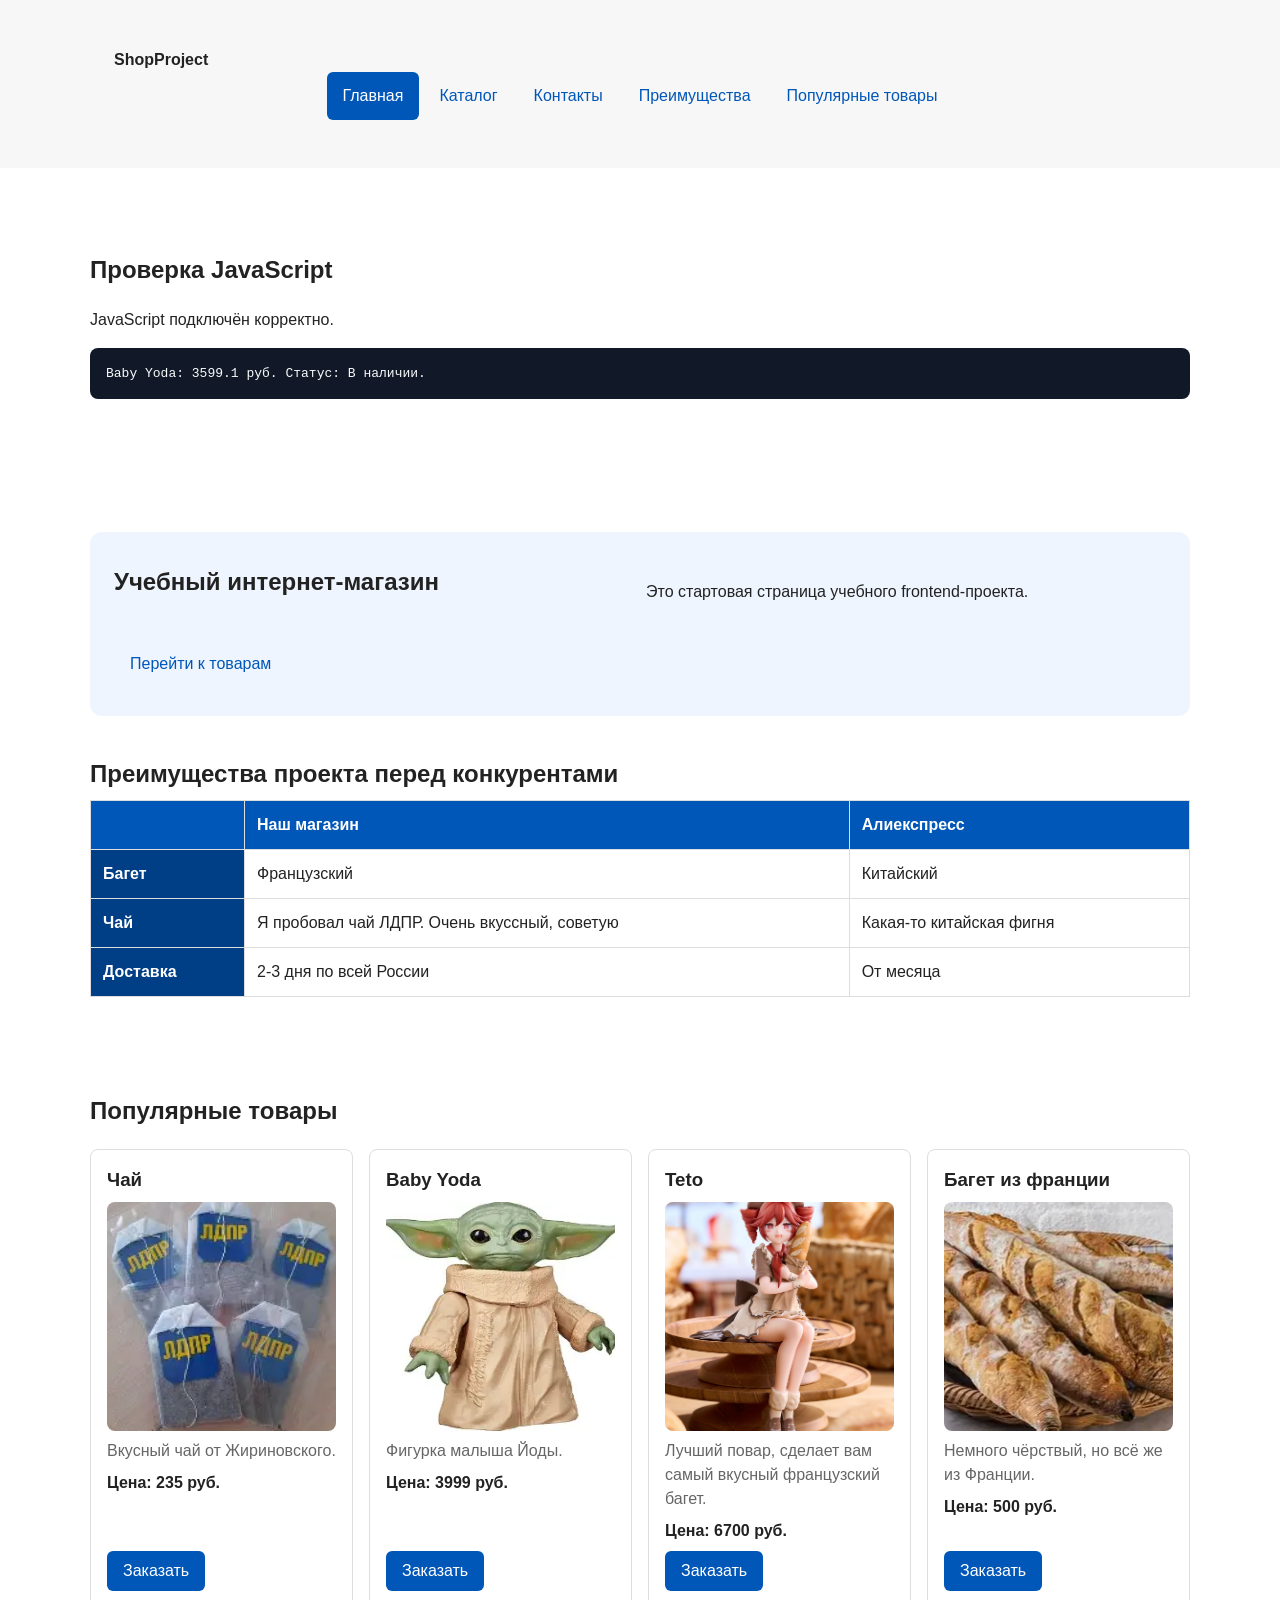
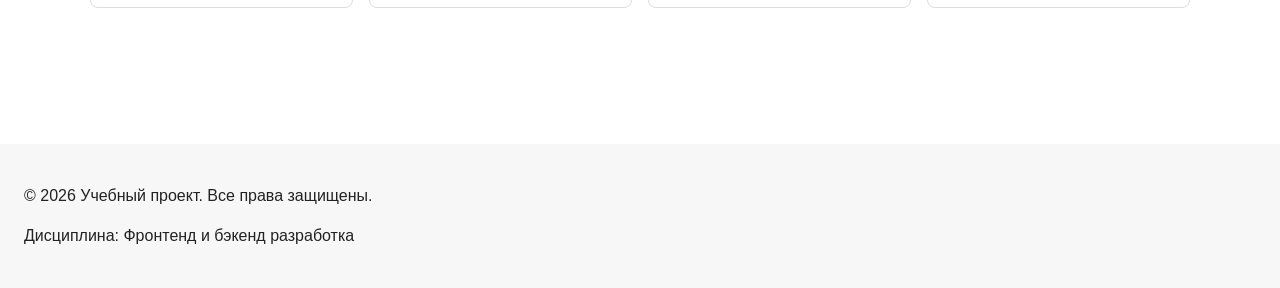
==== index.html @ 4adb5314 "feat: add JavaScript basics to shop project" ====
<!DOCTYPE html>
<html lang="ru">
<head>
  <meta charset="UTF-8">
  <meta name="viewport" content="width=device-width, initial-scale=1.0">
  <meta property="og:type" content="website">
  <meta property="og:title" content="Учебный интернет-магазин">
  <meta property="og:description" content="Учебный frontend-проект интернет-магазина.">
  <meta property="og:image" content="https://needmorecoffee2.github.io/kr1-html-css-shop/images/preview.jpg">
  <title>Каталог товаров</title>
  <link rel="stylesheet" href="css/style.css">
  <link rel="stylesheet" href="css/responsive.css">
  <script src="js/data.js" defer></script>
  <script src="js/main.js" defer></script>
</head>
<body>
  <a class="skip-link" href="#main">Перейти к основному содержимому</a>

  <header class="site-header">
    <div class="site-header__inner">
      <a class="site-header__logo" href="index.html">ShopProject</a>

      <nav class="site-nav" aria-label="Основная навигация">
        <ul class="site-nav__list">
          <li class="site-nav__item">
            <a class="site-nav__link site-nav__link--active" href="index.html">
              Главная
            </a>
          </li>
          <li class="site-nav__item">
            <a class="site-nav__link" href="catalog.html">Каталог</a>
          </li>
          <li class="site-nav__item">
            <a class="site-nav__link" href="contacts.html">Контакты</a>
          </li>
          <li class="site-nav__item">
            <a class="site-nav__link" href="index.html#advantages">Преимущества</a>
          </li>
          <li class="site-nav__item">
            <a class="site-nav__link" href="index.html#popular">
              Популярные товары
            </a>
          </li>
        </ul>
      </nav>
    </div>
  </header>

  <section class="section js-check" aria-labelledby="js-check-title">
  <h2 id="js-check-title">Проверка JavaScript</h2>
  <p class="js-message">JavaScript пока не выполнился.</p>
  <pre class="product-output"></pre>
  </section>

  <main id="main">
    <section class="hero">
      <h1 class="section__title">Учебный интернет-магазин</h1>
      <p>
        Это стартовая страница учебного frontend-проекта.
      </p>
      <a class="button" href="#popular">Перейти к товарам</a>
    </section>

    <div class="table-wrapper">
      <table class="table" id="advantages">
        <caption class="table__caption">Преимущества проекта перед конкурентами</caption>

        <thead>
          <tr>
            <th class="table__head-th" scope="col"></th>
            <th class="table__head-th" scope="col">Наш магазин</th>
            <th class="table__head-th" scope="col">Алиекспресс</th>
          </tr>

          <tbody>
            <tr class="table__body-tr">
              <th class="table__body-th" scope="row">Багет</th>
              <td class="table__td">Французский</td>
              <td class="table__td">Китайский</td>
            </tr>
            <tr class="table__body-tr">
              <th class="table__body-th" scope="row">Чай</th>
              <td class="table__td">Я пробовал чай ЛДПР. Очень вкуссный, советую</td>
              <td class="table__td">Какая-то китайская фигня</td>
            </tr>
            <tr class="table__body-tr">
              <th class="table__body-th" scope="row">Доставка</th>
              <td class="table__td">2-3 дня по всей России</td>
              <td class="table__td">От месяца</td>
            </tr>
          </tbody>
        </thead>
      </table>
    </div>

    <section class="section" id="popular">
      <h2 class="section__title">Популярные товары</h2>

      <div class="products-grid">
        <article class="product-card">
          <h3 class="product-card__title">Чай</h3>
          <img class="product-card__img" src="images/tea.webp" alt="Чай">
          <p class="product-card__description">Вкусный чай от Жириновского.</p>
          <p class="product-card__price">Цена: 235 руб.</p>
          <a class="button button--primary product-card__button" type="button" href="product.html?id=3" data-product="3">Заказать</a>
        </article>

        <article class="product-card">
          <h3 class="product-card__title">Baby Yoda</h3>
          <img class="product-card__img" src="images/BY.webp" alt="Йода">
          <p class="product-card__description">Фигурка малыша Йоды.</p>
          <p class="product-card__price">Цена: 3999 руб.</p>
          <a class="button button--primary product-card__button" type="button" href="product.html?id=1" data-product="1">Заказать</a>
        </article>

        <article class="product-card">
          <h3 class="product-card__title">Teto</h3>
          <img class="product-card__img" src="images/Banner.webp" alt="Teto">
          <p class="product-card__description">Лучший повар, сделает вам самый вкусный французский багет.</p>
          <p class="product-card__price">Цена: 6700 руб.</p>
          <a class="button button--primary product-card__button" type="button" href="product.html?id=5" data-product="5">Заказать</a>
        </article>

        <article class="product-card">
          <h3 class="product-card__title">Багет из франции</h3>
          <img class="product-card__img" src="images/France.webp" alt="Чай">
          <p class="product-card__description">Немного чёрствый, но всё же из Франции.</p>
          <p class="product-card__price">Цена: 500 руб.</p>
          <a class="button button--primary product-card__button" type="button" href="product.html?id=6" data-product="6">Заказать</a>
        </article>
      </div>
    </section>

    <!-- <aside class="aside-info">
      <h2>Информация для студентов</h2>
      <p>
        На следующих практических занятиях этот проект будет расширяться:
        появятся формы, модальное окно, дополнительные страницы, Flex/Grid,
        БЭМ-структура и адаптивная версия сайта.
      </p>
    </aside> -->
  </main>

  <footer>
    <p>&copy; 2026 Учебный проект. Все права защищены.</p>
    <p>Дисциплина: Фронтенд и бэкенд разработка</p>
  </footer>
</body>
</html>
---- css/style.css ----
/* ===============================
   1. Переменные проекта
   =============================== */
:root {
  /* Основные цвета проекта */
  --color-bg: #ffffff;
  --color-text: #222222;
  --color-muted: #666666;
  --color-primary: #0057b8;
  --color-primary-dark: #003f86;
  --color-border: #dddddd;
  --color-surface: #f7f7f7;
  --color-surface-accent: #eef5ff;
  --color-danger: #b00020;
  --color-success: #168a2f;
  --color-success-bg: #eefaf0;
  --color-white: #ffffff;
  --color-gray: #d0cccc;

  /* Отступы */
  --space-xs: 4px;
  --space-sm: 8px;
  --space-md: 16px;
  --space-lg: 24px;
  --space-xl: 32px;

  /* Скругления */
  --radius-sm: 6px;
  --radius-md: 8px;
  --radius-lg: 12px;

  /* Размеры */
  --container-width: 1100px;
  --min-img-width: 200px;
  --max-img-width: 400px;
}
/* ===============================
   2. Базовые стили
   =============================== */
* {
  box-sizing: border-box;
}

html {
  scroll-behavior: smooth;
}

:target {
  outline: 2px dashed var(--color-primary);
  outline-offset: 4px;
}

body {
  margin: 0;
  font-family: Arial, sans-serif;
  line-height: 1.5;
  color: var(--color-text);
  background-color: var(--color-bg);
}

header,
main,
footer {
  padding: var(--space-lg);
}

header {
  background-color: var(--color-surface);
}

footer {
  background-color: var(--color-surface);
}

.site-header {
  background-color: var(--color-surface);
}

.site-header__inner {
  max-width: var(--container-width);
  margin: 0 auto;
  padding: var(--space-lg);
}

.site-header__logo {
  font-weight: 700;
  color: var(--color-text);
  text-decoration: none;
}

.site-nav__list {
  display: flex;
  flex-wrap: wrap;
  justify-content: center;
  align-items: center;
  gap: var(--space-md);
  padding: 0;
  margin: var(--space-md) 0 0;
  list-style: none;
}

/* .site-nav__item {
  margin-bottom: var(--space-sm);
} */

/*
  Оформляем ссылки меню.
*/
.site-nav__link {
  display: inline-block;
  padding: var(--space-sm) var(--space-md);
  color: var(--color-primary);
  text-decoration: none;
  border-radius: var(--radius-sm);
}

.site-nav__link:hover {
  color: var(--color-white);
  background-color: var(--color-primary);
}

.site-nav__link:focus-visible {
  outline: 2px solid var(--color-primary);
  outline-offset: 3px;
}

.site-nav__link--active {
  color: var(--color-white);
  background-color: var(--color-primary);
}
/* ===============================
   3. Общие элементы интерфейса
   =============================== */
a {
  color: var(--color-primary);
}

a:hover {
  color: var(--color-primary-dark);
}

a:focus-visible {
  outline: 2px solid var(--color-primary);
  outline-offset: 3px;
}

/*
  Пока это обычная ссылка, но визуально она оформляется как кнопка.
*/
.button {
  display: inline-block;
  padding: var(--space-sm) var(--space-md);
  border: none;
  border-radius: var(--radius-sm);
  font: inherit;
  text-decoration: none;
  cursor: pointer;
}

.button--primary {
  color: var(--color-white);
  background-color: var(--color-primary);
}

.button--primary:hover {
  color: var(--color-bg);
  background-color: var(--color-primary-dark);
}

.button--secondary {
  color: var(--color-primary);
  background-color: transparent;
  border: 1px solid var(--color-primary);
}

.button--secondary:hover {
  color: var(--color-white);
  background-color: var(--color-primary);
}

.button:focus-visible {
  outline: 2px solid var(--color-primary);
  outline-offset: 3px;
}

.button:disabled, .button--disabled {
  opacity: 0.6;
  cursor: not-allowed;
}
/* ===============================
   4. Компоненты страницы
   =============================== */
.hero {
  max-width: var(--container-width);
  margin: 0 auto var(--space-xl);
  padding: var(--space-xl) var(--space-lg);
  background-color: var(--color-surface-accent);
  border-radius: var(--radius-lg);
}

.table {
  width: var(--container-width);
  margin: 0 auto var(--space-xl);
  border-collapse: collapse;
  background-color: var(--color-bg);
  border-radius: var(--radius-md);
}

.table__caption {
  caption-side: top;
  text-align: left;
  font-weight: 700;
  font-size: 24px;
  padding: var(--space-sm) 0;
  color: var(--color-text);
}

.table__th,
.table__td {
  padding: var(--space-sm) var(--space-md);
  border-bottom-width: 1px;
  border-bottom-style: solid;
  border-bottom-color: var(--color-border);
  text-align: left;
  vertical-align: middle;
}

.table__head-th {
  background-color: var(--color-primary);
  color: var(--color-bg);
}

.table__body-th {
  background-color: var(--color-primary-dark);
  color: var(--color-bg);
}

.table__body-tr:hover {
  background-color: var(--color-gray);
}

.section {
  max-width: var(--container-width);
  margin: 0 auto var(--space-xl);
}

.section__title {
  margin-top: 0;
}

.catalog-layout {
  max-width: var(--container-width);
  margin: 0 auto var(--space-xl);
  display: grid;
  /* grid-template-columns: 260px 1fr; */
  /* grid-template-areas: "filters products"; */
  gap: var(--space-lg);
}

.catalog-filters {
  /* grid-area: filters; */
  padding: var(--space-md);
  border: 1px solid var(--color-border);
  border-radius: var(--radius-md);
  background-color: var(--color-surface);
}

/* .catalog-products {
  grid-area: products;
} */

.card-all-list {
  width: 100%;
  /* width: 600px; */
  display: flex;
  flex-direction: column;
  /* margin: var(--space-md) auto; */
  gap: var(--space-xs);
  padding: var(--space-xs);
  border: none;
  border-radius: var(--radius-xs);
  /* background-color: var(--color-gray); */
}

.card-all-list__aside {
  width: 60%;
  /* width: var(--container-width); */
  /* font-size: 0; */
  /* overflow-x: auto;
  overflow-y: auto; */
  display: flex;
  flex-direction: column;
  margin: auto;
  gap: var(--space-sm);
  padding: var(--space-sm);
  border: var(--color-bg);
  border-radius: var(--radius-sm);
  background-color: var(--color-bg);
}

.card-all-list__img {
  /* width: 300px; */
  min-width: var(--min-img-width);
  max-width: var(--max-img-width);
  margin: 0 auto;
}

.card-all-list__text-item {
text-align: center;
width: 100%;
}

.card-all-list__button {
  margin: 0 auto;
}

.card-all-list__input {
  width: 50%;
  margin: auto;
}

.question-form__item {
  width: 50%;
  margin: 0 auto;
}

.title {
  display: flex;
  justify-content: center;
  margin-bottom: var(--space-sm);
}

/* .products-grid {
  display: grid; */
  /* grid-template-columns: repeat(3, 1fr); */
  /* gap: var(--space-lg);
} */

.product-card {
  display: flex;
  flex-direction: column;
  gap: var(--space-sm);
  margin-bottom: var(--space-md);
  padding: var(--space-md);
  border: 1px solid var(--color-border);
  border-radius: var(--radius-md);
  background-color: var(--color-bg);
}

.product-card:hover {
  border-color: var(--color-primary);
}

.product-card--featured {
  border-color: var(--color-primary);
}

.product-card--discount {
  border-color: var(--color-danger);
}

/* .product-card__img {
  width: var(--min-img-width); */
  /* height: var(--min-img-width); */
/* } */

.product-card__title {
  margin: 0;
  color: var(--color-text);
}

.product-card__description {
  margin: 0;
  color: var(--color-muted);
}

.product-card__price {
  margin: 0;
  font-weight: 700;
}

.product-card--discount .product-card__price {
  color: var(--color-danger);
}

.product-card__button {
  margin-top: auto;
  align-self: flex-start;
}

.aside-info {
  max-width: var(--container-width);
  margin: 0 auto var(--space-xl);
  padding: var(--space-md);
  border-left: 4px solid var(--color-primary);
  background-color: var(--color-surface);
}

.general-aside {
  display: flex;
  flex-direction: column;
  align-items: center;
  justify-content: center;
  max-width: var(--container-width);
  margin: 0 auto var(--space-xl);
  gap: var(--space-md);
}

.general-div {
  /* width: 100%;
  display: flex; */
  /* justify-content: center; */
  display: flex;
  flex-direction: column;
  justify-content: center;
  gap: var(--space-sm);
  margin-bottom: var(--space-md);
  padding: var(--space-md);
}

.general-aside__img {
  min-width: var(--min-img-width);
  max-width: var(--max-img-width);
}

.general-aside__small {
  color: var(--color-muted);

}

.breadcrumbs {
  max-width: var(--container-width);
  margin: 0 auto var(--space-md);
  font-size: 14px;
  color: var(--color-muted);
}

.breadcrumbs__link {
  color: var(--color-primary);
}

.breadcrumbs__link-not-first {
  color: var(--color-primary);
}

.breadcrumbs__link-not-first::before {
  content: " / ";
  color: var(--color-muted);
}

.breadcrumbs__current::before {
  content: " / ";
  color: var(--color-muted);
}

.filters-form {
  display: grid;
  gap: var(--space-md);
}

.filters-form__fieldset {
  margin: 0;
  padding: var(--space-md);
  border: 1px solid var(--color-border);
  border-radius: var(--radius-sm);
}

.filters-form__legend {
  font-weight: 700;
}

.filters-form__label {
  display: block;
  margin-bottom: var(--space-sm);
}

.filters-form__input[type="number"] {
  width: 100%;
  padding: 8px 10px;
  border: 1px solid var(--color-border);
  border-radius: var(--radius-sm);
  font: inherit;
}
/* ===============================
   5. Форма и модальное окно
   =============================== */
/* .order-dialog {
  width: min(100% - 32px, 560px);
  padding: var(--space-lg);
  border: none;
  border-radius: var(--radius-lg);
}

.order-dialog::backdrop {
  background-color: rgba(0, 0, 0, 0.5);
} */

.order-dialog__title {
  margin-top: 0;
}

.order-form__field {
  margin-bottom: var(--space-md);
}

.order-form__label {
  display: block;
  margin-bottom: var(--space-xs);
}

.order-form__labelcheckbox {
  display: flex;
  gap: var(--space-xs);
  margin-bottom: var(--space-xs);
}

.order-form__input,
.order-form__select,
.order-form__textarea {
  width: 100%;
  padding: 10px 12px;
  border: 1px solid var(--color-border);
  border-radius: var(--radius-sm);
  font: inherit;
}

.order-form__input:hover,
.order-form__select:hover,
.order-form__textarea:hover {
  border-color: var(--color-primary);
}

.order-form__input:focus-visible,
.order-form__select:focus-visible,
.order-form__textarea:focus-visible {
  outline: 2px solid var(--color-primary);
  outline-offset: 3px;
}

.order-form__actions {
  display: flex;
  gap: var(--space-md);
  margin-top: var(--space-lg);
}

.order-form__small {
  display: block;
  margin-top: var(--space-xs);
  color: var(--color-muted);
}

/* .order-form__input[type="checkbox"] {
  width: auto;
} */



/* ///////////////////////////////////////////////////////////////////////////////////////// */


/* .form-field {
  margin-bottom: var(--space-md);
}

.form-field label {
  display: block;
  margin-bottom: var(--space-xs);
}

.form-field input,
.form-field select,
.form-field textarea {
  width: 100%;
  padding: 10px 12px;
  border: 1px solid var(--color-border);
  border-radius: var(--radius-sm);
  font: inherit;
}

.form-field input:hover,
.form-field select:hover,
.form-field textarea:hover {
  border-color: var(--color-primary);
}

.form-field input:focus-visible,
.form-field select:focus-visible,
.form-field textarea:focus-visible,
.form-actions button:focus-visible {
  outline: 2px solid var(--color-primary);
  outline-offset: 3px;
}

.form-field input[type="checkbox"] {
  width: auto;
}

.form-field small {
  display: block;
  margin-top: var(--space-xs);
  color: var(--color-muted);
} */

/*
  Подсветка ошибочных полей.
  Атрибут aria-invalid будет добавляться через JavaScript.
*/
[aria-invalid="true"] {
  border-color: var(--color-danger);
  outline: 3px solid var(--color-danger);
}

/*
  Кнопки формы.
*/
/* .form-actions {
  display: flex;
  gap: 12px;
  margin-top: 20px;
} */

/*
  Сообщение об успешной отправке.
*/
.success-message {
  max-width: var(--container-width);
  margin: var(--space-lg) auto;
  padding: var(--space-md);
  border-left: 4px solid var(--color-success);
  background-color: var(--color-success-bg);
}

.product-output {
  padding: 16px;
  overflow-x: auto;
  color: #f9fafb;
  background-color: #111827;
  border-radius: 8px;
}
---- css/responsive.css ----
/*
  Адаптивные стили для контрольной работы №3.
  Подход: Mobile First.
  Базовые стили рассчитаны на мобильный экран.
  Расширения добавляются через min-width медиазапросы.
*/

*,
*::before,
*::after {
  box-sizing: border-box;
}

html {
  scroll-behavior: smooth;
}

img,
video {
  max-width: 100%;
  height: auto;
}

body {
  overflow-x: hidden;
}

.container,
.main,
.section {
  width: min(100% - 32px, 1200px);
  margin-inline: auto;
}

.section {
  padding-block: clamp(24px, 5vw, 64px);
}

.site-nav__list {
  display: flex;
  flex-direction: column;
  gap: var(--space-xs, 4px);
  padding: 0;
  margin: 0;
  list-style: none;
}

.site-nav__link {
  display: block;
  padding: 12px 16px;
}

@media (min-width: 768px) {
  .site-nav__list {
    flex-direction: row;
    flex-wrap: wrap;
    align-items: center;
  }
}

.site-header {
    position: static;
}

@media (min-width: 768px) {
    .site-header {
    position: sticky;
    top: 0;
    z-index: 100;
    }
}

.hero {
  display: grid;
  gap: var(--space-lg, 24px);
  align-items: center;
}

.hero__content {
  display: grid;
  gap: var(--space-md, 16px);
}

.hero__title {
  font-size: clamp(28px, 7vw, 56px);
  line-height: 1.1;
}

.hero__image {
  width: 100%;
  max-width: 520px;
  margin-inline: auto;
}

@media (min-width: 900px) {
  .hero {
    grid-template-columns: minmax(0, 1fr) minmax(320px, 520px);
  }
}

.products-grid {
  display: grid;
  grid-template-columns: 1fr;
  gap: var(--space-md, 16px);
}

.product-card {
  min-width: 0;
}

.product-card__title,
.product-card__description {
  overflow-wrap: anywhere;
}

@media (min-width: 640px) {
  .products-grid {
    grid-template-columns: repeat(2, minmax(0, 1fr));
  }
}

@media (min-width: 1024px) {
  .products-grid {
    grid-template-columns: repeat(3, minmax(0, 1fr));
  }
}

@media (min-width: 1280px) {
  .products-grid {
    grid-template-columns: repeat(4, minmax(0, 1fr));
  }
}

.catalog-layout {
  display: grid;
  gap: var(--space-lg, 24px);
}

.catalog-filters {
  order: -1;
}

@media (min-width: 768px) {
  .catalog-layout {
    grid-template-columns: 240px minmax(0, 1fr);
    align-items: start;
  }

  .catalog-filters {
    position: sticky;
    top: 184px; /* 88px */
    order: initial;
  }
}

.product-card__img {
  display: block;
  width: 100%;
  aspect-ratio: 4 / 4; /* 4 / 3 */
  object-fit: cover;
  border-radius: var(--radius-md, 8px);
}

.order-form {
  display: grid;
  gap: var(--space-md, 16px);
}

.order-form__field {
  display: grid;
  gap: var(--space-xs, 8px);
}

.order-form__input,
.order-form__textarea,
.order-form__select {
  width: 100%;
  min-height: 44px;
  padding: 10px 12px;
  font: inherit;
}

.order-form__textarea {
  min-height: 120px;
  resize: vertical;
}

@media (min-width: 768px) {
  .order-form {
    grid-template-columns: repeat(2, minmax(0, 1fr));
  }

  .order-form__field--wide {
    grid-column: 1 / -1;
  }
}

.table-wrapper {
  width: 100%;
  max-width: var(--container-width);
  overflow-x: auto;
  -webkit-overflow-scrolling: touch;
  margin: auto;
}

.table {
  width: 100%;
  min-width: 640px;
  border-collapse: collapse;
}

.table th,
.table td {
  padding: 12px;
  border: 1px solid var(--color-border, #ddd);
  text-align: left;
}

.order-dialog {
  width: min(100% - 32px, 560px);
  max-height: calc(100vh - 32px);
  overflow: auto;
  border: none;
}

.order-dialog::backdrop {
  background: rgb(0 0 0 / 0.5);
}

.skip-link {
  position: absolute;
  left: 16px;
  top: -100px;
  z-index: 1000;
  padding: 8px 12px;
  color: #ffffff;
  background-color: #111111;
  border-radius: 6px;
  text-decoration: none;
}

.skip-link:focus,
.skip-link:focus-visible {
  top: 16px;
}

.general-section {
    display: grid;
    grid-template-columns: 1fr;
    gap: var(--space-md);
}

@media (min-width: 768px) {
    .general-section {
        grid-template-columns: repeat(2, minmax(0, 1fr));
    }
}

.card-all-list {
  width: 100%;
}
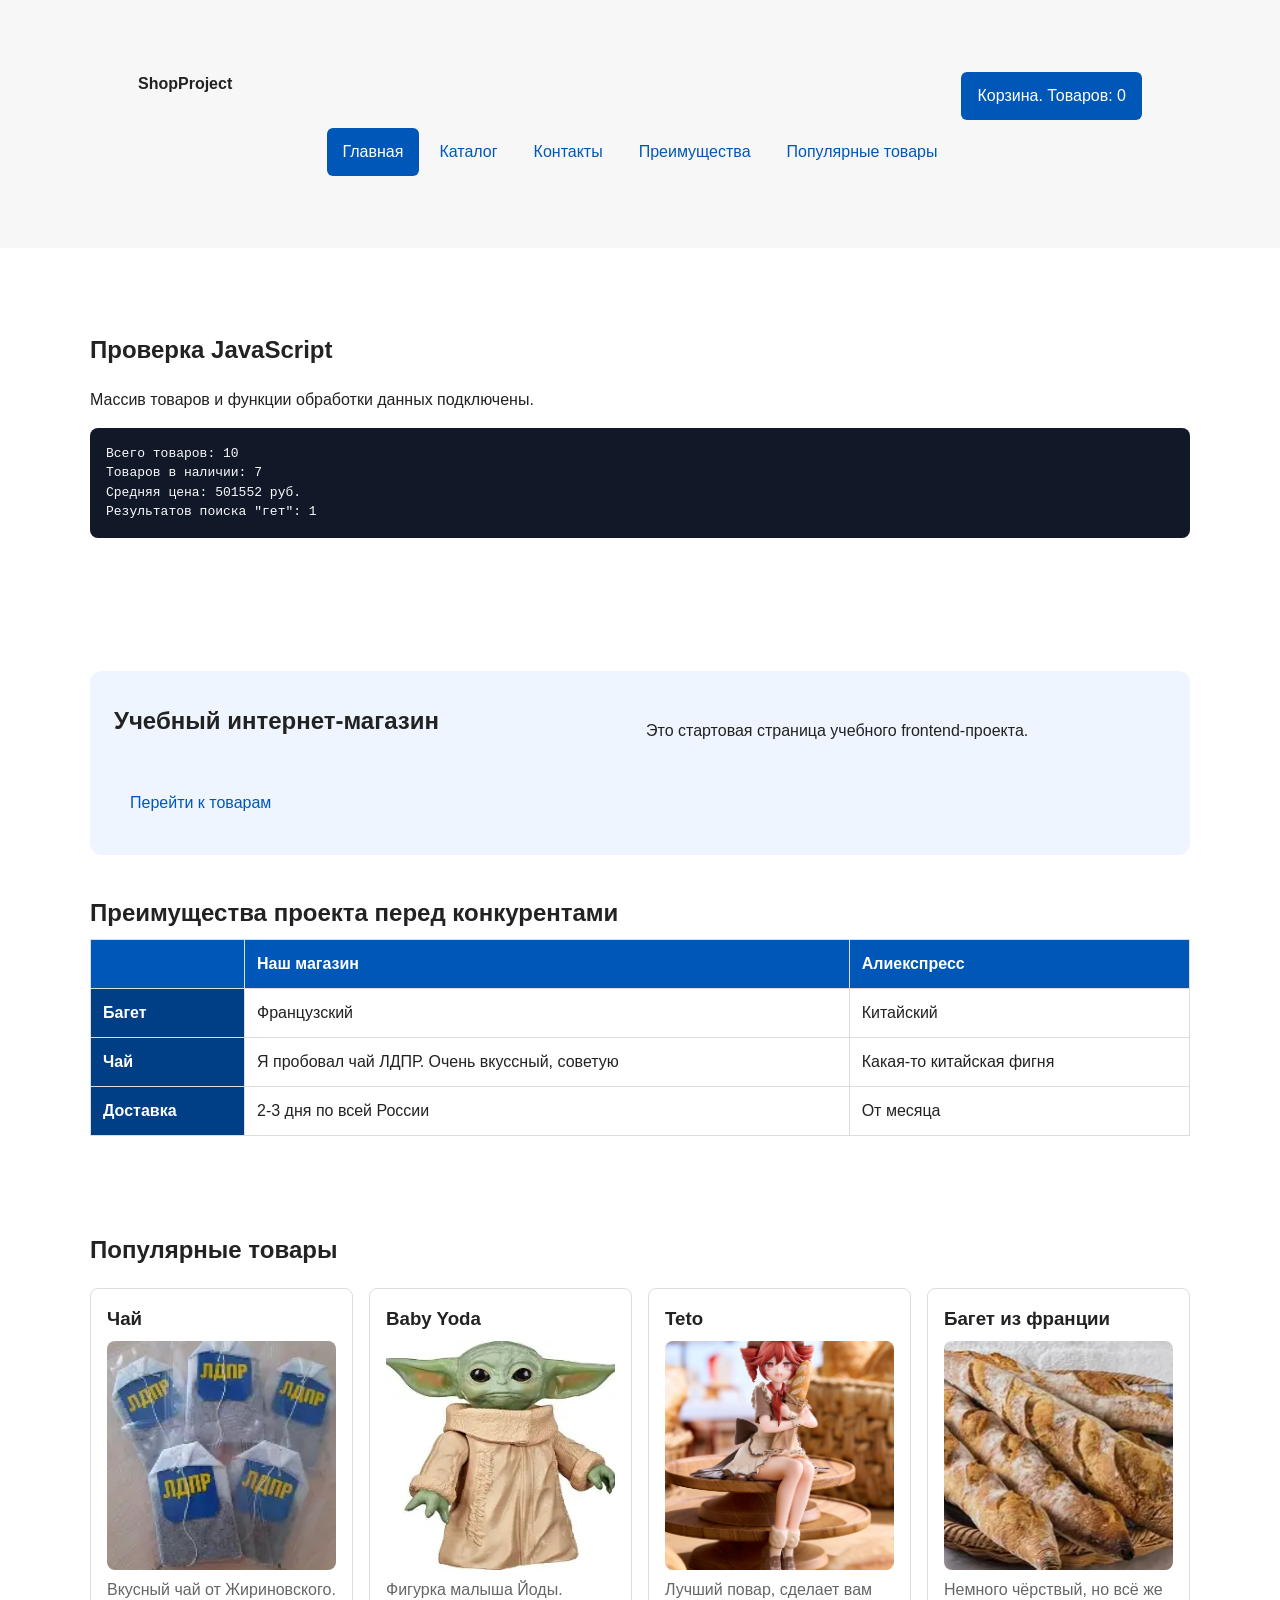
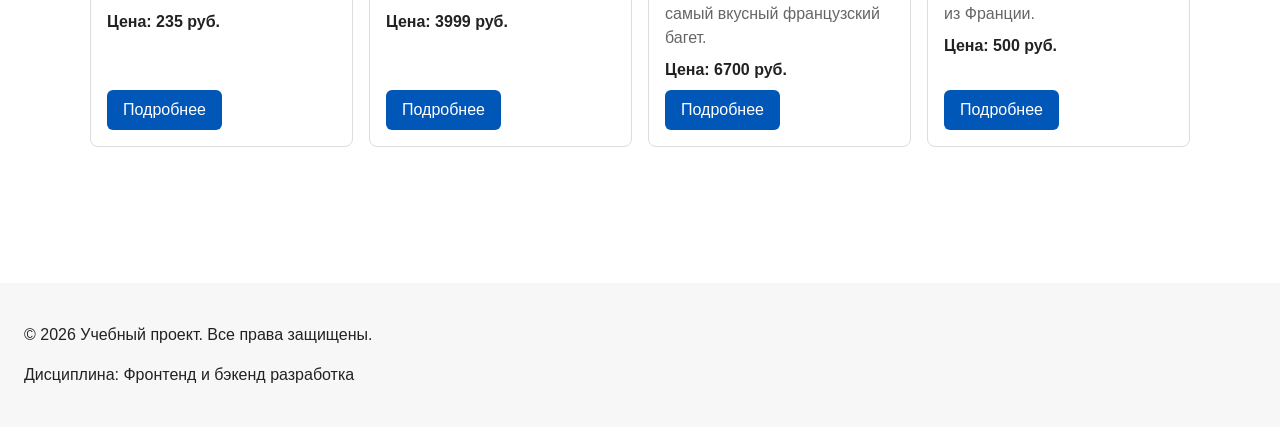
==== commit b3a889df: "feat: add catalog DOM rendering and form validation" ====
--- a/index.html
+++ b/index.html
@@ -7,9 +7,10 @@
   <meta property="og:title" content="Учебный интернет-магазин">
   <meta property="og:description" content="Учебный frontend-проект интернет-магазина.">
   <meta property="og:image" content="https://needmorecoffee2.github.io/kr1-html-css-shop/images/preview.jpg">
-  <title>Каталог товаров</title>
+  <title>Учебный интернет-магазин</title>
   <link rel="stylesheet" href="css/style.css">
   <link rel="stylesheet" href="css/responsive.css">
+  <script src="js/shopping-count.js" defer></script>
   <script src="js/data.js" defer></script>
   <script src="js/main.js" defer></script>
 </head>
@@ -18,7 +19,11 @@
 
   <header class="site-header">
     <div class="site-header__inner">
-      <a class="site-header__logo" href="index.html">ShopProject</a>
+      <div class="site-header__inner">
+        <div class="shopping-nav-block">
+          <a class="site-header__logo" href="index.html">ShopProject</a>
+          <a id="shopping-count" class="shopping-nav cart-counter site-nav__link site-nav__link--active" aria-live="polite" href="shopping-cart.html">Корзина.</a>
+        </div>
 
       <nav class="site-nav" aria-label="Основная навигация">
         <ul class="site-nav__list">
@@ -102,7 +107,7 @@
           <img class="product-card__img" src="images/tea.webp" alt="Чай">
           <p class="product-card__description">Вкусный чай от Жириновского.</p>
           <p class="product-card__price">Цена: 235 руб.</p>
-          <a class="button button--primary product-card__button" type="button" href="product.html?id=3" data-product="3">Заказать</a>
+          <a class="button button--primary product-card__button" type="button" href="product.html?id=3" data-product="3">Подробнее</a>
         </article>
 
         <article class="product-card">
@@ -110,7 +115,7 @@
           <img class="product-card__img" src="images/BY.webp" alt="Йода">
           <p class="product-card__description">Фигурка малыша Йоды.</p>
           <p class="product-card__price">Цена: 3999 руб.</p>
-          <a class="button button--primary product-card__button" type="button" href="product.html?id=1" data-product="1">Заказать</a>
+          <a class="button button--primary product-card__button" type="button" href="product.html?id=1" data-product="1">Подробнее</a>
         </article>
 
         <article class="product-card">
@@ -118,7 +123,7 @@
           <img class="product-card__img" src="images/Banner.webp" alt="Teto">
           <p class="product-card__description">Лучший повар, сделает вам самый вкусный французский багет.</p>
           <p class="product-card__price">Цена: 6700 руб.</p>
-          <a class="button button--primary product-card__button" type="button" href="product.html?id=5" data-product="5">Заказать</a>
+          <a class="button button--primary product-card__button" type="button" href="product.html?id=5" data-product="5">Подробнее</a>
         </article>
 
         <article class="product-card">
@@ -126,7 +131,7 @@
           <img class="product-card__img" src="images/France.webp" alt="Чай">
           <p class="product-card__description">Немного чёрствый, но всё же из Франции.</p>
           <p class="product-card__price">Цена: 500 руб.</p>
-          <a class="button button--primary product-card__button" type="button" href="product.html?id=6" data-product="6">Заказать</a>
+          <a class="button button--primary product-card__button" type="button" href="product.html?id=6" data-product="6">Подробнее</a>
         </article>
       </div>
     </section>
--- a/css/style.css
+++ b/css/style.css
@@ -379,6 +379,10 @@
   font-weight: 700;
 }
 
+.product-card__status {
+  margin: 0;
+}
+
 .product-card--discount .product-card__price {
   color: var(--color-danger);
 }
@@ -475,6 +479,22 @@
 }
 
 .filters-form__input[type="number"] {
+  width: 100%;
+  padding: 8px 10px;
+  border: 1px solid var(--color-border);
+  border-radius: var(--radius-sm);
+  font: inherit;
+}
+
+.filters-form__input[type="search"] {
+  width: 100%;
+  padding: 8px 10px;
+  border: 1px solid var(--color-border);
+  border-radius: var(--radius-sm);
+  font: inherit;
+}
+
+  .filters-form__input[type="select"] {
   width: 100%;
   padding: 8px 10px;
   border: 1px solid var(--color-border);
@@ -630,10 +650,22 @@
   background-color: var(--color-success-bg);
 }
 
+.success {
+  color: var(--color-success);
+}
+
+.form-error {
+  color: var(--color-danger);
+}
+
 .product-output {
   padding: 16px;
   overflow-x: auto;
   color: #f9fafb;
   background-color: #111827;
   border-radius: 8px;
+}
+
+.shop-message {
+  text-align: center;
 }
--- a/css/responsive.css
+++ b/css/responsive.css
@@ -142,15 +142,21 @@
 
 @media (min-width: 768px) {
   .catalog-layout {
-    grid-template-columns: 240px minmax(0, 1fr);
+    grid-template-columns: 3fr 9fr; /*240px minmax(0, 1fr);*/ /*repeat(12, minmax(0, 1fr));*/
     align-items: start;
   }
 
   .catalog-filters {
+    /* grid-column: span 3; */
     position: sticky;
-    top: 184px; /* 88px */
+    align-self: start;
+    top: 220px;
     order: initial;
   }
+
+  /* .products-grid {
+    grid-column: span 9;
+  } */
 }
 
 .product-card__img {
@@ -258,4 +264,107 @@
 
 .card-all-list {
   width: 100%;
+}
+
+.buttons-block {
+  display: flex;
+  gap: var(--space-sm);
+  margin-top: auto;
+}
+
+@media (min-width: 768px) {
+  .shopping-card {
+    flex-direction: row;
+  }
+
+  .shop-content-block {
+    align-items: start;
+
+  }
+  
+
+}
+
+@media (min-width: 768px) and (max-width: 868px) {
+  .buttons-block {
+    flex-direction: column;
+  }
+}
+
+@media (min-width: 1024px) {
+  .buttons-block {
+    flex-direction: column;
+  }
+}
+
+/* @media (765px <= width <= 868px) and (1024px <= width <= 1140px) and (1280px <= width) {
+  .buttons-block {
+    flex-direction: column;
+  }
+} */
+
+.shopping-card {
+  max-width: var(--container-width);
+  margin: 0 auto var(--space-xl);
+  padding: var(--space-xl) var(--space-lg);
+  background-color: var(--color-surface-accent);
+  border-radius: var(--radius-lg);
+  display: flex;
+  flex-direction: column;
+  align-items: center;
+
+}
+
+.shop-content-block {
+  display: flex;
+  flex-direction: column;
+  gap: var(--space-sm);
+  margin-bottom: var(--space-md);
+}
+
+.shop-buttons-block {
+  display: flex;
+  flex-direction: column;
+  gap: var(--space-sm);
+}
+
+.shoppy {
+  display: flex;
+  gap: var(--space-sm);
+  justify-content: center;
+}
+
+@media (min-width: 640px) {
+  .shopping-card {
+    flex-direction: row;
+  }
+
+  .shop-content-block {
+    margin-right: auto;
+  }
+
+  .shop-buttons-block {
+    flex-direction: row;
+    margin-left: auto;
+  }
+}
+
+.shopping-nav-block {
+  display: flex;
+  flex-direction: column;
+  margin-bottom: var(--space-sm);
+}
+
+.shopping-nav {
+  margin: auto;
+}
+
+@media (min-width: 640px) {
+  .shopping-nav-block{
+    flex-direction: row;
+  }
+
+  .shopping-nav {
+  margin: 0 0 0 auto;
+  }
 }
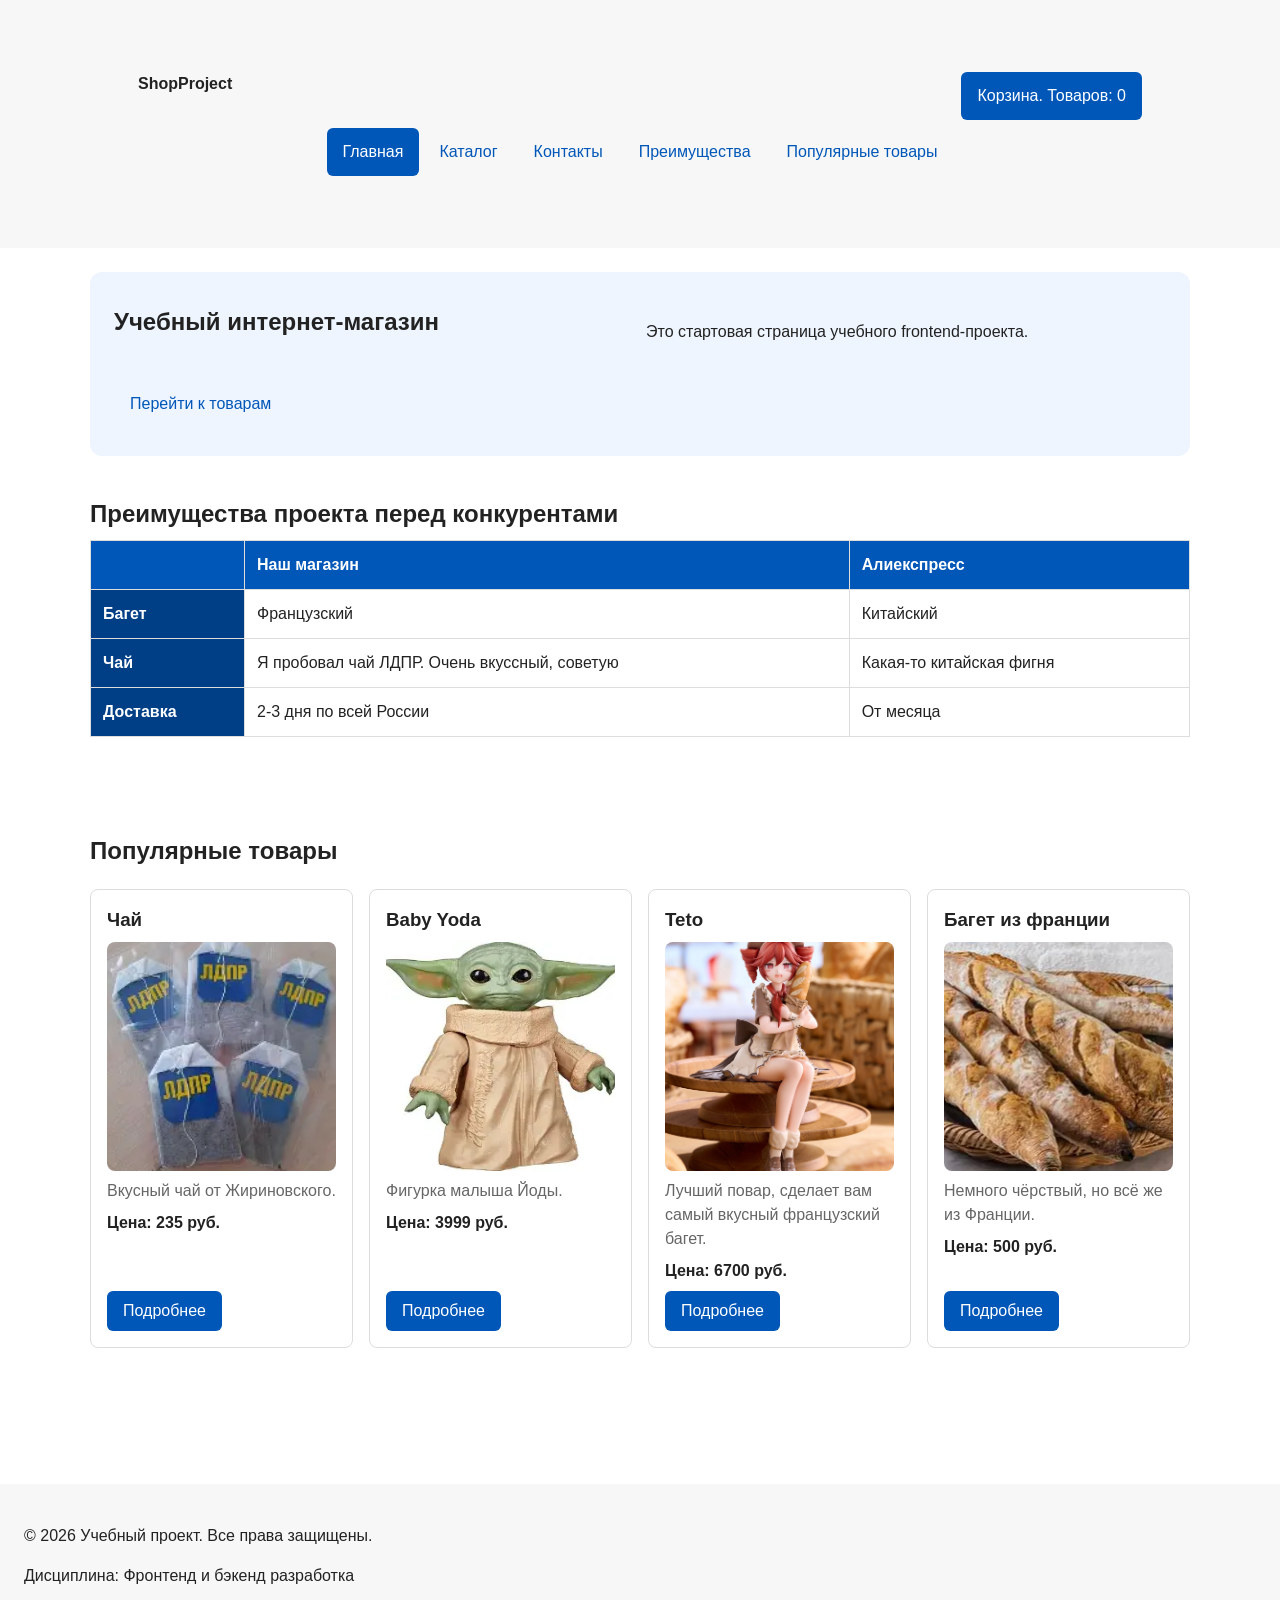
==== commit 582f53c4: "some issues was fixed" ====
--- a/index.html
+++ b/index.html
@@ -51,11 +51,11 @@
     </div>
   </header>
 
-  <section class="section js-check" aria-labelledby="js-check-title">
+  <!-- <section class="section js-check" aria-labelledby="js-check-title">
   <h2 id="js-check-title">Проверка JavaScript</h2>
   <p class="js-message">JavaScript пока не выполнился.</p>
   <pre class="product-output"></pre>
-  </section>
+  </section> -->
 
   <main id="main">
     <section class="hero">
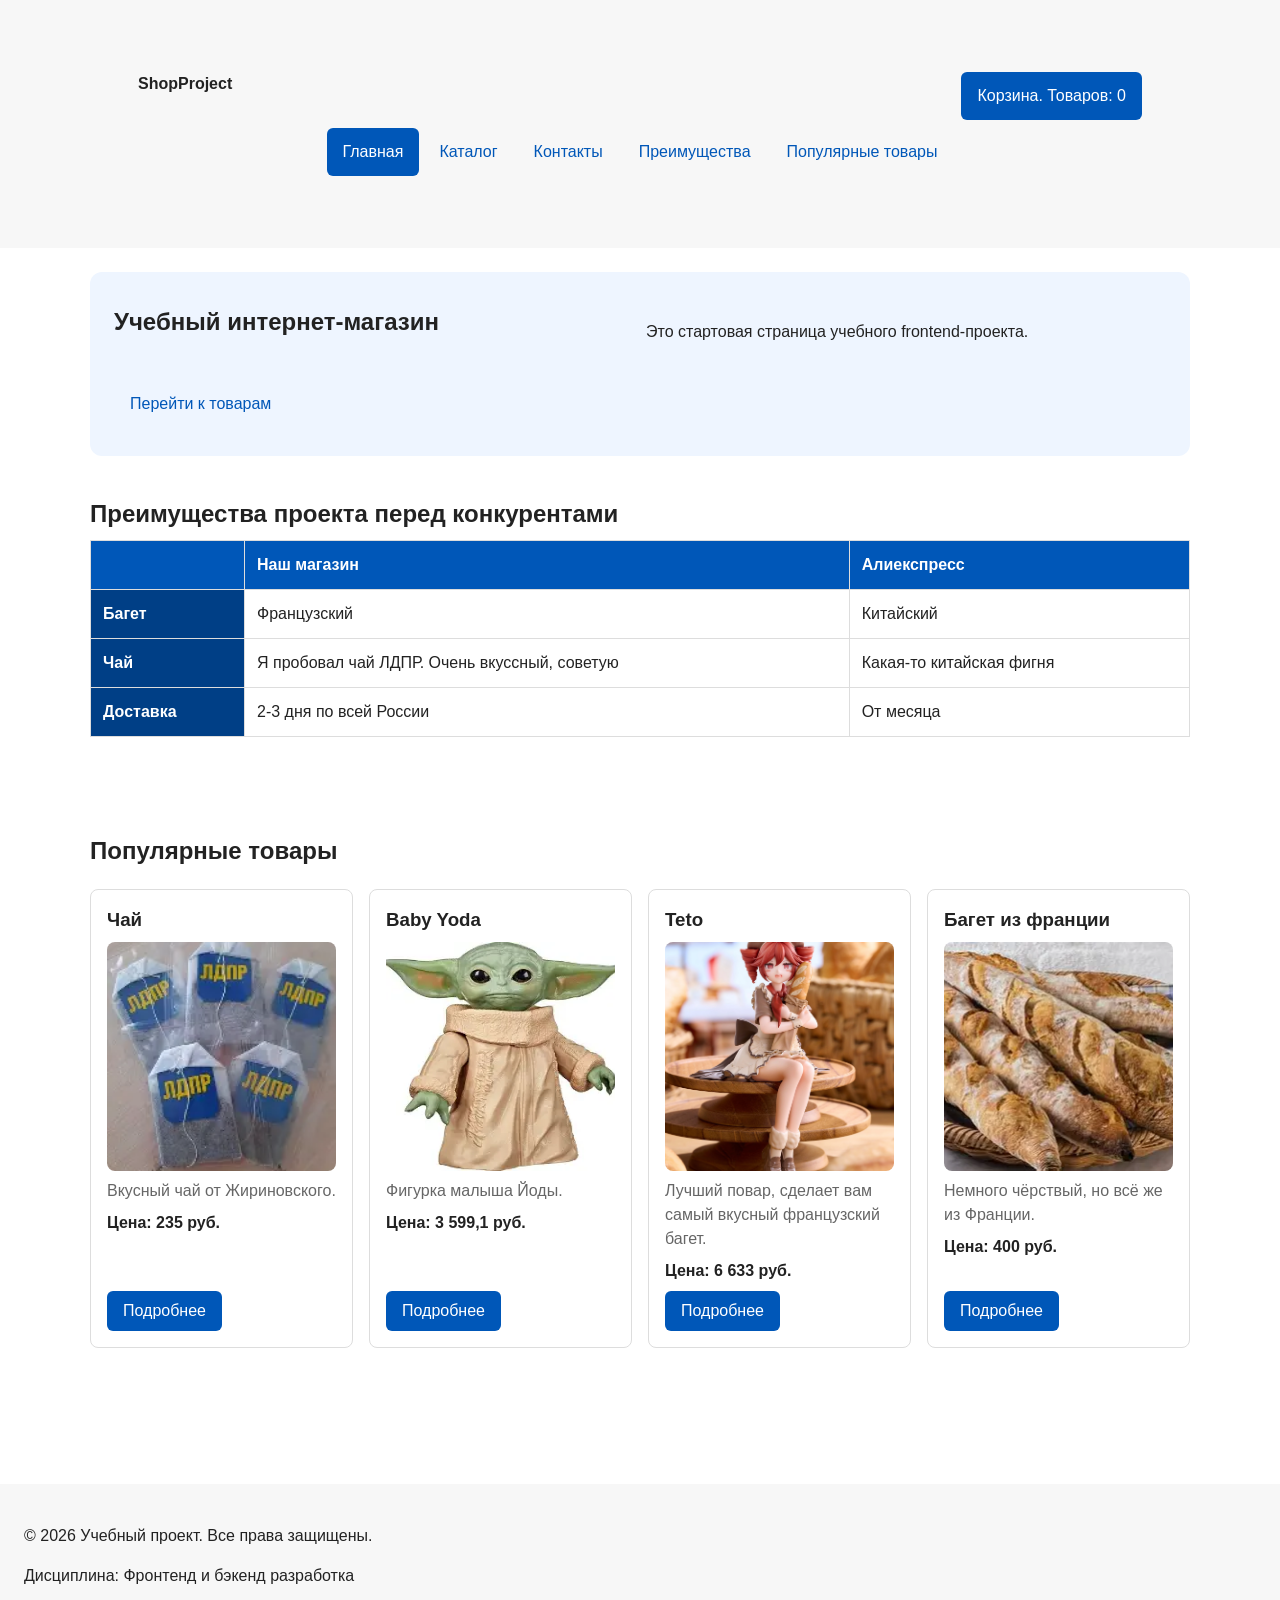
==== commit bed9f11f: "an issue was fixed" ====
--- a/index.html
+++ b/index.html
@@ -114,7 +114,7 @@
           <h3 class="product-card__title">Baby Yoda</h3>
           <img class="product-card__img" src="images/BY.webp" alt="Йода">
           <p class="product-card__description">Фигурка малыша Йоды.</p>
-          <p class="product-card__price">Цена: 3999 руб.</p>
+          <p class="product-card__price">Цена: 3 599,1 руб.</p>
           <a class="button button--primary product-card__button" type="button" href="product.html?id=1" data-product="1">Подробнее</a>
         </article>
 
@@ -122,7 +122,7 @@
           <h3 class="product-card__title">Teto</h3>
           <img class="product-card__img" src="images/Banner.webp" alt="Teto">
           <p class="product-card__description">Лучший повар, сделает вам самый вкусный французский багет.</p>
-          <p class="product-card__price">Цена: 6700 руб.</p>
+          <p class="product-card__price">Цена: 6 633 руб.</p>
           <a class="button button--primary product-card__button" type="button" href="product.html?id=5" data-product="5">Подробнее</a>
         </article>
 
@@ -130,7 +130,7 @@
           <h3 class="product-card__title">Багет из франции</h3>
           <img class="product-card__img" src="images/France.webp" alt="Чай">
           <p class="product-card__description">Немного чёрствый, но всё же из Франции.</p>
-          <p class="product-card__price">Цена: 500 руб.</p>
+          <p class="product-card__price">Цена: 400 руб.</p>
           <a class="button button--primary product-card__button" type="button" href="product.html?id=6" data-product="6">Подробнее</a>
         </article>
       </div>
